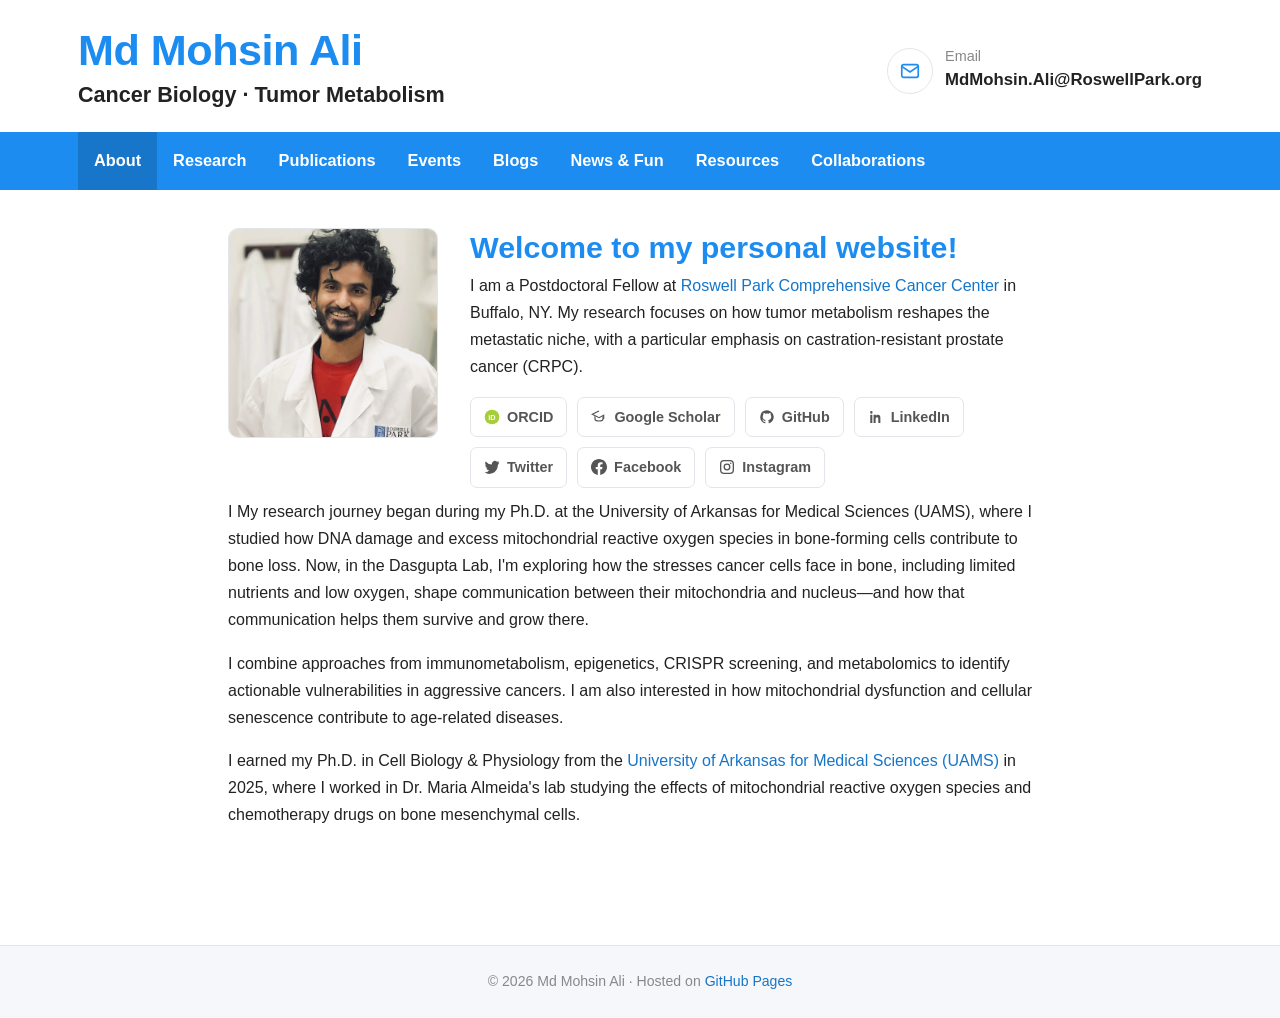
==== index.html @ 756e5d66 "Update index.html" ====
<!DOCTYPE html>
<html lang="en">
<head>
<meta charset="utf-8" />
<meta name="viewport" content="width=device-width, initial-scale=1" />
<title>Md Mohsin Ali — Postdoctoral Researcher</title>
<meta name="description" content="Md Mohsin Ali — Postdoctoral Fellow at Roswell Park Comprehensive Cancer Center. Tumor metabolism, immunometabolism, CRPC, epigenetics, CRISPR screening, aging." />
<link rel="stylesheet" href="style.css" />
<link rel="icon" href="data:image/svg+xml,%3Csvg xmlns='http://www.w3.org/2000/svg' viewBox='0 0 64 64'%3E%3Crect width='64' height='64' rx='14' fill='%231c8cf0'/%3E%3Ctext x='50%25' y='54%25' font-family='system-ui,sans-serif' font-size='32' font-weight='700' fill='%23fff' text-anchor='middle' dominant-baseline='middle'%3EMA%3C/text%3E%3C/svg%3E" />
</head>
<body>
<header class="site-header">
  <div class="site-title">
    <h1>Md Mohsin Ali</h1>
    <p class="subtitle">Cancer Biology &middot; Tumor Metabolism</p>
  </div>
  <div class="header-contact">
    <span class="icon">
      <svg viewBox="0 0 24 24" fill="none" stroke="currentColor" stroke-width="1.8"><rect x="3" y="5" width="18" height="14" rx="2"/><path d="m3 7 9 6 9-6"/></svg>
    </span>
    <span>
      <div class="label">Email</div>
      <div class="value"><a href="mailto:MdMohsin.Ali@RoswellPark.org">MdMohsin.Ali@RoswellPark.org</a></div>
    </span>
  </div>
</header>

<nav class="navbar">
  <div class="navbar-inner">
    <div class="nav-links">
      <a href="index.html" class="active">About</a>
      <a href="research.html">Research</a>
      <a href="Publications.html">Publications</a>
      <a href="Events.html">Events</a>
      <a href="Blog.html">Blogs</a>
      <a href="News & Fun.html">News & Fun</a>
      <a href="Resources.html">Resources</a>
      <a href="Collaborations.html">Collaborations</a>
    </div>
    <button class="burger" aria-label="Menu" onclick="this.parentElement.querySelector('.nav-links').classList.toggle('open')">
      <svg width="24" height="24" viewBox="0 0 24 24" fill="none" stroke="currentColor" stroke-width="2"><path d="M4 6h16M4 12h16M4 18h16"/></svg>
    </button>
  </div>
</nav>
<div class="container">

  <div class="intro">
    <img class="photo" src="photo.jpg" alt="Md Mohsin Ali" />
    <div class="intro-text">
      <h1 style="color:#1c8cf0">Welcome to my personal website!</h1>
      <p>I am a Postdoctoral Fellow at <a href="https://www.roswellpark.org/" target="_blank">Roswell Park Comprehensive Cancer Center</a> in Buffalo, NY. My research focuses on how tumor metabolism reshapes the metastatic niche, with a particular emphasis on castration-resistant prostate cancer (CRPC).</p>
      <div class="social-row">
        <!-- EDIT: add your ORCID URL -->
        <a href="#" target="_blank" title="ORCID"><svg viewBox="0 0 24 24"><circle cx="12" cy="12" r="11" fill="#A6CE39"/><text x="12" y="16.5" font-family="Arial,Helvetica,sans-serif" font-size="11" font-weight="700" fill="#fff" text-anchor="middle">iD</text></svg> ORCID</a>
        <a href="https://scholar.google.com/citations?user=0NQRb50AAAAJ&hl=en" target="_blank" title="Google Scholar"><svg viewBox="0 0 24 24" fill="none" stroke="currentColor" stroke-width="1.8"><path d="M12 3 2 8l10 5 7-3.5V15"/><path d="M6 11v4c0 1.5 2.7 3 6 3s6-1.5 6-3v-4"/></svg> Google Scholar</a>
        <a href="https://github.com/mma12027" target="_blank" title="GitHub"><svg viewBox="0 0 24 24" fill="currentColor"><path d="M12 2a10 10 0 0 0-3.16 19.49c.5.09.68-.22.68-.48v-1.7c-2.78.6-3.37-1.34-3.37-1.34-.45-1.16-1.11-1.47-1.11-1.47-.91-.62.07-.6.07-.6 1 .07 1.53 1.03 1.53 1.03.89 1.52 2.34 1.08 2.91.83.09-.65.35-1.08.63-1.33-2.22-.25-4.55-1.11-4.55-4.94 0-1.09.39-1.98 1.03-2.68-.1-.25-.45-1.27.1-2.64 0 0 .84-.27 2.75 1.02a9.6 9.6 0 0 1 5 0c1.91-1.29 2.75-1.02 2.75-1.02.55 1.37.2 2.39.1 2.64.64.7 1.03 1.59 1.03 2.68 0 3.84-2.34 4.69-4.57 4.94.36.31.68.92.68 1.85v2.74c0 .27.18.58.69.48A10 10 0 0 0 12 2Z"/></svg> GitHub</a>
        <a href="https://www.linkedin.com/in/mohsin12027/" target="_blank" title="LinkedIn"><svg viewBox="0 0 24 24" fill="currentColor"><path d="M6.94 5a1.94 1.94 0 1 1-3.88 0 1.94 1.94 0 0 1 3.88 0ZM3.4 8.5h3.1V21H3.4V8.5Zm5.5 0h2.97v1.7h.04c.41-.78 1.42-1.6 2.93-1.6 3.13 0 3.71 2.06 3.71 4.74V21h-3.1v-5.6c0-1.33-.02-3.05-1.86-3.05-1.86 0-2.14 1.45-2.14 2.95V21h-3.1V8.5Z"/></svg> LinkedIn</a>
        <!-- EDIT: add your Twitter/X URL -->
        <a href="#" target="_blank" title="Twitter"><svg viewBox="0 0 24 24" fill="currentColor"><path d="M23 4.94c-.81.36-1.68.6-2.6.71a4.53 4.53 0 0 0 1.99-2.5 9.06 9.06 0 0 1-2.87 1.1 4.52 4.52 0 0 0-7.7 4.12A12.82 12.82 0 0 1 2.5 3.7a4.52 4.52 0 0 0 1.4 6.03c-.73-.02-1.42-.22-2.02-.56v.06a4.52 4.52 0 0 0 3.63 4.43c-.67.18-1.37.21-2.04.08a4.52 4.52 0 0 0 4.22 3.14A9.07 9.07 0 0 1 1 20.29a12.79 12.79 0 0 0 6.92 2.03c8.3 0 12.84-6.88 12.84-12.84 0-.2 0-.39-.01-.58A9.18 9.18 0 0 0 23 4.94Z"/></svg> Twitter</a>
        <a href="https://www.facebook.com/mohsin.ali.568853/" target="_blank" title="Facebook"><svg viewBox="0 0 24 24" fill="currentColor"><path d="M24 12.07C24 5.4 18.63 0 12 0S0 5.4 0 12.07c0 6.02 4.39 11.01 10.13 11.93v-8.44H7.08v-3.49h3.05V9.41c0-3.02 1.79-4.69 4.53-4.69 1.31 0 2.68.24 2.68.24v2.97h-1.51c-1.49 0-1.96.93-1.96 1.89v2.25h3.33l-.53 3.49h-2.8v8.44C19.61 23.08 24 18.09 24 12.07Z"/></svg> Facebook</a>
        <a href="https://www.instagram.com/mohsin_61865/" target="_blank" title="Instagram"><svg viewBox="0 0 24 24" fill="none" stroke="currentColor" stroke-width="2"><rect x="2.5" y="2.5" width="19" height="19" rx="5"/><circle cx="12" cy="12" r="4.2"/><circle cx="17.6" cy="6.4" r="1.1" fill="currentColor" stroke="none"/></svg> Instagram</a>
      </div>
    </div>
  </div>

 <p>I My research journey began during my Ph.D. at the University of Arkansas for Medical Sciences (UAMS), where I studied how DNA damage and excess mitochondrial reactive oxygen species in bone-forming cells contribute to bone loss. Now, in the Dasgupta Lab, I'm exploring how the stresses cancer cells face in bone, including limited nutrients and low oxygen, shape communication between their mitochondria and nucleus—and how that communication helps them survive and grow there.</p>
  
  <p>I combine approaches from immunometabolism, epigenetics, CRISPR screening, and metabolomics to identify actionable vulnerabilities in aggressive cancers. I am also interested in how mitochondrial dysfunction and cellular senescence contribute to age-related diseases.</p>

  <p>I earned my Ph.D. in Cell Biology &amp; Physiology from the <a href="https://gradschool.uams.edu/" target="_blank">University of Arkansas for Medical Sciences (UAMS)</a> in 2025, where I worked in Dr. Maria Almeida's lab studying the effects of mitochondrial reactive oxygen species and chemotherapy drugs on bone mesenchymal cells.</p>

</div>
<footer class="site-footer">&copy; <script>document.write(new Date().getFullYear())</script> Md Mohsin Ali &middot; Hosted on <a href="https://pages.github.com/" target="_blank">GitHub Pages</a></footer>
</body>
</html>
---- style.css ----
/* ==========================================================
   Md Mohsin Ali — Academic Portfolio
   Header style inspired by lab-website layout:
   big title + subtitle, email block, solid blue nav bar
   ========================================================== */

:root {
  --blue:      #1c8cf0;
  --blue-dark: #1675c9;
  --blue-deep: #0d5ca8;
  --text:      #222;
  --text-2:    #555;
  --text-3:    #888;
  --bg:        #fff;
  --bg-alt:    #f5f7fa;
  --border:    #e2e6ea;
  --border-2:  #eef1f4;
  --nav-bg:    #1c8cf0;
  --nav-link:  #ffffff;
  --sans:  -apple-system, BlinkMacSystemFont, "Segoe UI", Helvetica, Arial, sans-serif;
  --serif: Georgia, "Times New Roman", serif;
  --maxw:  1180px;
  --content-maxw: 880px;
}

*, *::before, *::after { box-sizing: border-box; }
html { scroll-behavior: smooth; }
body {
  margin: 0;
  font-family: var(--sans);
  font-size: 16px;
  line-height: 1.7;
  color: var(--text);
  background: var(--bg);
  -webkit-font-smoothing: antialiased;
}
a { color: var(--blue-dark); text-decoration: none; }
a:hover { text-decoration: underline; }
img { max-width: 100%; display: block; }
h1, h2, h3, h4 { line-height: 1.25; }
p { margin: 0 0 1em; }
hr { border: none; border-top: 1px solid var(--border-2); margin: 2em 0; }
::selection { background: rgba(28,140,240,.18); }
:focus-visible { outline: 2px solid var(--blue); outline-offset: 2px; }

/* ========== HEADER ========== */
.site-header {
  max-width: var(--maxw);
  margin: 0 auto;
  padding: 28px 28px 18px;
  display: flex;
  align-items: center;
  justify-content: space-between;
  gap: 24px;
  flex-wrap: wrap;
}
.site-title h1 {
  margin: 0;
  font-size: 2.7rem;
  font-weight: 800;
  color: var(--blue);
  letter-spacing: -.5px;
  line-height: 1.05;
}
.site-title .subtitle {
  margin: 4px 0 0;
  font-size: 1.35rem;
  font-weight: 700;
  color: var(--text);
}
.header-contact { display: flex; align-items: center; gap: 12px; }
.header-contact .icon {
  width: 46px; height: 46px;
  border: 1.5px solid var(--border);
  border-radius: 50%;
  display: grid; place-items: center;
  color: var(--blue); flex-shrink: 0;
}
.header-contact .icon svg { width: 22px; height: 22px; }
.header-contact .label { font-size: .9rem; color: var(--text-3); line-height: 1.3; }
.header-contact .value { font-size: 1.05rem; font-weight: 600; color: var(--text); }
.header-contact .value a { color: var(--text); }
.header-contact .value a:hover { color: var(--blue); text-decoration: none; }

/* ========== BLUE NAV BAR ========== */
.navbar { background: var(--nav-bg); position: sticky; top: 0; z-index: 100; }
.navbar-inner {
  max-width: var(--maxw);
  margin: 0 auto;
  padding: 0 28px;
  display: flex;
  align-items: center;
}
.navbar .nav-links { display: flex; align-items: center; flex-wrap: wrap; }
.navbar a {
  color: var(--nav-link);
  font-size: 1.02rem;
  font-weight: 600;
  padding: 15px 16px;
  display: inline-block;
  transition: background .15s;
  white-space: nowrap;
}
.navbar a:hover { background: rgba(255,255,255,.18); text-decoration: none; }
.navbar a.active { background: rgba(0,0,0,.16); }
.burger {
  display: none;
  background: none; border: none; cursor: pointer;
  color: #fff; padding: 14px 16px; margin-left: auto;
}
.burger svg { display: block; }

/* ========== CONTENT ========== */
.container { max-width: var(--content-maxw); margin: 0 auto; padding: 38px 28px 60px; }
.container.wide { max-width: var(--maxw); }
.container h1:first-child, .container h2:first-child { margin-top: 0; }

h2.section-title {
  font-size: 1.55rem;
  color: var(--blue-deep);
  border-bottom: 2px solid var(--border);
  padding-bottom: .3em;
  margin: 1.6em 0 .9em;
}
h2.section-title:first-child { margin-top: 0; }
h3 { font-size: 1.15rem; margin: 0 0 .4em; }

/* intro: photo + text */
.intro { display: flex; gap: 32px; align-items: flex-start; margin-bottom: 10px; }
.intro .photo { width: 210px; flex-shrink: 0; border-radius: 10px; border: 1px solid var(--border); }
.intro .intro-text { flex: 1; min-width: 0; }
.intro .intro-text h1 { margin: 0 0 .2em; font-size: 1.9rem; }
.intro .role { color: var(--text-2); font-size: 1.05rem; margin-bottom: .8em; }

/* social row */
.social-row { display: flex; flex-wrap: wrap; gap: 10px; margin: 16px 0 0; }
.social-row a {
  display: inline-flex; align-items: center; gap: 7px;
  font-size: .9rem; font-weight: 600; color: var(--text-2);
  border: 1px solid var(--border); padding: 7px 13px; border-radius: 7px;
  transition: all .15s;
}
.social-row a:hover { border-color: var(--blue); color: var(--blue); text-decoration: none; }
.social-row a svg { width: 16px; height: 16px; }

/* tags */
.tag-list { display: flex; flex-wrap: wrap; gap: 7px; margin: 12px 0; }
.tag {
  font-size: .82rem; font-weight: 500; background: var(--bg-alt);
  color: var(--text-2); padding: 4px 12px; border-radius: 999px; border: 1px solid var(--border-2);
}

/* publications */
.pub-year { font-size: 1.25rem; font-weight: 700; color: var(--blue); margin: 26px 0 6px; }
.pub-year:first-of-type { margin-top: 0; }
.pub-entry { padding: 16px 0; border-bottom: 1px solid var(--border-2); }
.pub-entry:last-child { border-bottom: none; }
.pub-entry h3 { font-size: 1.05rem; margin-bottom: 4px; line-height: 1.4; }
.pub-entry .authors { font-size: .93rem; color: var(--text-2); margin-bottom: 2px; }
.pub-entry .authors strong { color: var(--text); }
.pub-entry .venue { font-style: italic; font-size: .93rem; margin-bottom: 8px; }
.pub-links { display: flex; gap: 8px; flex-wrap: wrap; }
.pub-links a {
  font-size: .78rem; font-weight: 700; text-transform: uppercase; letter-spacing: .03em;
  padding: 3px 11px; border: 1px solid var(--border); border-radius: 4px; color: var(--text-2);
  transition: all .15s;
}
.pub-links a:hover { border-color: var(--blue); color: var(--blue); text-decoration: none; }

/* research cards */
.research-card {
  padding: 22px; border: 1px solid var(--border-2); border-left: 4px solid var(--blue);
  border-radius: 8px; margin-bottom: 18px; background: var(--bg); transition: box-shadow .2s;
}
.research-card:hover { box-shadow: 0 4px 16px rgba(28,140,240,.1); }
.research-card h3 { color: var(--blue-deep); }
.research-card p { margin: 0; color: var(--text-2); }

/* event rows */
.event-row { display: grid; grid-template-columns: 110px 1fr; gap: 18px; padding: 15px 0; border-bottom: 1px solid var(--border-2); }
.event-row:last-child { border-bottom: none; }
.event-row .when { font-size: .92rem; font-weight: 700; color: var(--blue); padding-top: 2px; }
.event-row .what strong { font-weight: 700; }
.event-row .what .sub { color: var(--text-2); font-size: .92rem; }

/* blog */
.blog-card { padding: 18px 0; border-bottom: 1px solid var(--border-2); }
.blog-card:last-child { border-bottom: none; }
.blog-card .date { font-size: .82rem; color: var(--text-3); margin-bottom: 4px; }
.blog-card h3 a { color: var(--text); }
.blog-card h3 a:hover { color: var(--blue); }
.blog-card p { margin: 0; color: var(--text-2); }

/* hobby grid */
.hobby-grid { display: grid; grid-template-columns: repeat(auto-fill, minmax(250px, 1fr)); gap: 18px; }
.hobby-card { border: 1px solid var(--border-2); border-radius: 10px; padding: 22px; }
.hobby-card h3 { margin-bottom: 6px; }
.hobby-card p { margin: 0; color: var(--text-2); font-size: .95rem; }

/* footer */
.site-footer {
  background: var(--bg-alt); border-top: 1px solid var(--border); padding: 24px 28px;
  text-align: center; font-size: .88rem; color: var(--text-3); margin-top: 40px;
}

/* ========== RESPONSIVE ========== */
@media (max-width: 760px) {
  .site-header { padding: 20px; flex-direction: column; align-items: flex-start; gap: 14px; }
  .site-title h1 { font-size: 2rem; }
  .site-title .subtitle { font-size: 1.1rem; }
  .navbar .nav-links { display: none; width: 100%; flex-direction: column; }
  .navbar .nav-links.open { display: flex; }
  .navbar .nav-links a { width: 100%; padding: 13px 20px; border-top: 1px solid rgba(255,255,255,.15); }
  .burger { display: block; }
  .intro { flex-direction: column; align-items: center; text-align: center; }
  .intro .photo { width: 170px; }
  .social-row { justify-content: center; }
  .event-row { grid-template-columns: 1fr; gap: 2px; }
}

@media (prefers-reduced-motion: reduce) {
  html { scroll-behavior: auto; }
  *, *::before, *::after { transition: none !important; }
}
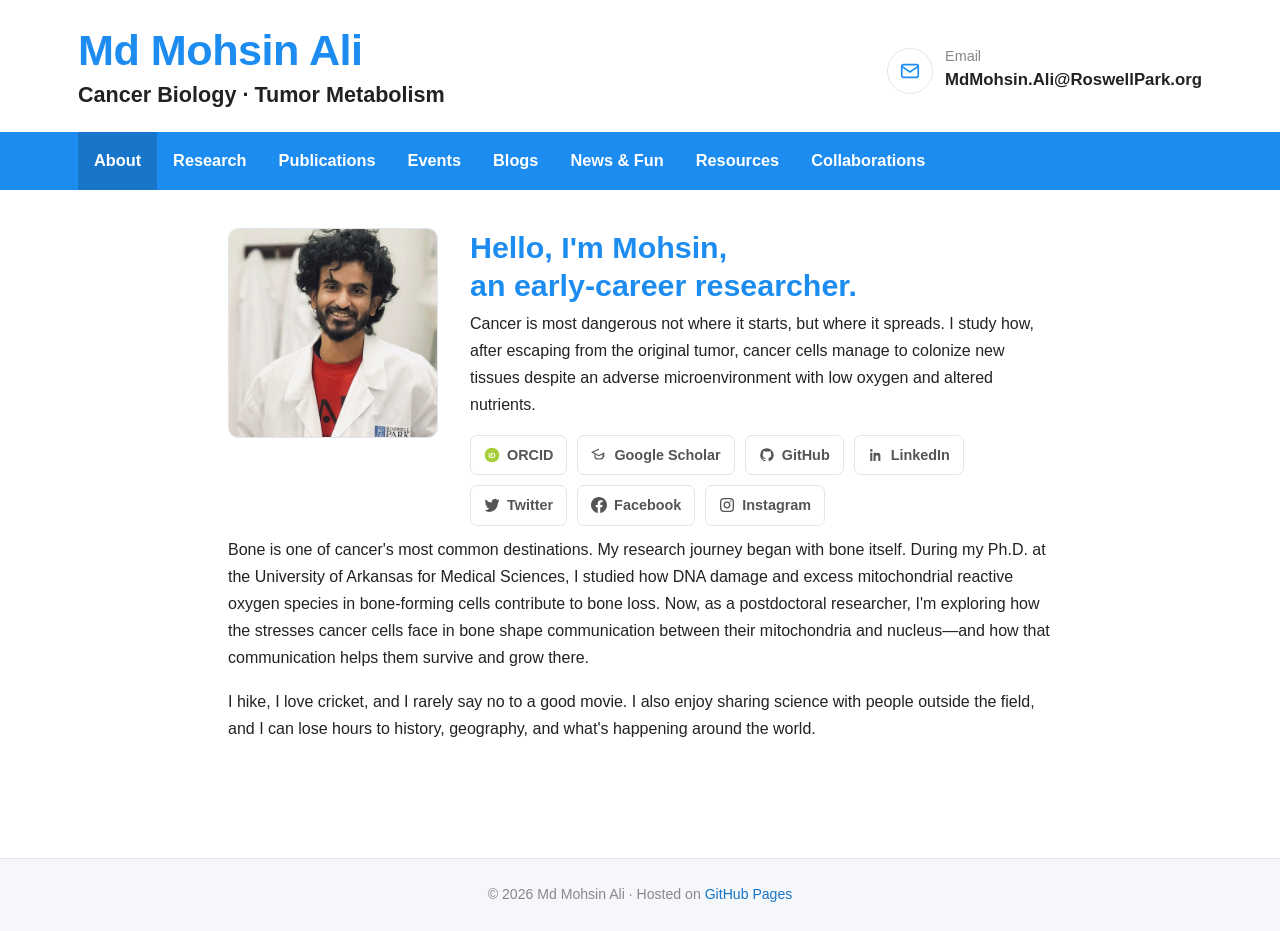
==== commit bfa83b93: "Add files via upload" ====
--- a/index.html
+++ b/index.html
@@ -4,7 +4,7 @@
 <meta charset="utf-8" />
 <meta name="viewport" content="width=device-width, initial-scale=1" />
 <title>Md Mohsin Ali — Postdoctoral Researcher</title>
-<meta name="description" content="Md Mohsin Ali — Postdoctoral Fellow at Roswell Park Comprehensive Cancer Center. Tumor metabolism, immunometabolism, CRPC, epigenetics, CRISPR screening, aging." />
+<meta name="description" content="Md Mohsin Ali is an early-career researcher studying how cancer cells that escape the original tumor colonize new tissues despite low oxygen and altered nutrients." />
 <link rel="stylesheet" href="style.css" />
 <link rel="icon" href="data:image/svg+xml,%3Csvg xmlns='http://www.w3.org/2000/svg' viewBox='0 0 64 64'%3E%3Crect width='64' height='64' rx='14' fill='%231c8cf0'/%3E%3Ctext x='50%25' y='54%25' font-family='system-ui,sans-serif' font-size='32' font-weight='700' fill='%23fff' text-anchor='middle' dominant-baseline='middle'%3EMA%3C/text%3E%3C/svg%3E" />
 </head>
@@ -47,8 +47,8 @@
   <div class="intro">
     <img class="photo" src="photo.jpg" alt="Md Mohsin Ali" />
     <div class="intro-text">
-      <h1 style="color:#1c8cf0">Welcome to my personal website!</h1>
-      <p>I am a Postdoctoral Fellow at <a href="https://www.roswellpark.org/" target="_blank">Roswell Park Comprehensive Cancer Center</a> in Buffalo, NY. My research focuses on how tumor metabolism reshapes the metastatic niche, with a particular emphasis on castration-resistant prostate cancer (CRPC).</p>
+      <h1 style="color:#1c8cf0">Hello, I'm Mohsin,<br />an early-career researcher.</h1>
+      <p>Cancer is most dangerous not where it starts, but where it spreads. I study how, after escaping from the original tumor, cancer cells manage to colonize new tissues despite an adverse microenvironment with low oxygen and altered nutrients.</p>
       <div class="social-row">
         <!-- EDIT: add your ORCID URL -->
         <a href="#" target="_blank" title="ORCID"><svg viewBox="0 0 24 24"><circle cx="12" cy="12" r="11" fill="#A6CE39"/><text x="12" y="16.5" font-family="Arial,Helvetica,sans-serif" font-size="11" font-weight="700" fill="#fff" text-anchor="middle">iD</text></svg> ORCID</a>
@@ -63,11 +63,9 @@
     </div>
   </div>
 
- <p>I My research journey began during my Ph.D. at the University of Arkansas for Medical Sciences (UAMS), where I studied how DNA damage and excess mitochondrial reactive oxygen species in bone-forming cells contribute to bone loss. Now, in the Dasgupta Lab, I'm exploring how the stresses cancer cells face in bone, including limited nutrients and low oxygen, shape communication between their mitochondria and nucleus—and how that communication helps them survive and grow there.</p>
-  
-  <p>I combine approaches from immunometabolism, epigenetics, CRISPR screening, and metabolomics to identify actionable vulnerabilities in aggressive cancers. I am also interested in how mitochondrial dysfunction and cellular senescence contribute to age-related diseases.</p>
+  <p>Bone is one of cancer's most common destinations. My research journey began with bone itself. During my Ph.D. at the University of Arkansas for Medical Sciences, I studied how DNA damage and excess mitochondrial reactive oxygen species in bone-forming cells contribute to bone loss. Now, as a postdoctoral researcher, I'm exploring how the stresses cancer cells face in bone shape communication between their mitochondria and nucleus—and how that communication helps them survive and grow there.</p>
 
-  <p>I earned my Ph.D. in Cell Biology &amp; Physiology from the <a href="https://gradschool.uams.edu/" target="_blank">University of Arkansas for Medical Sciences (UAMS)</a> in 2025, where I worked in Dr. Maria Almeida's lab studying the effects of mitochondrial reactive oxygen species and chemotherapy drugs on bone mesenchymal cells.</p>
+  <p>I hike, I love cricket, and I rarely say no to a good movie. I also enjoy sharing science with people outside the field, and I can lose hours to history, geography, and what's happening around the world.</p>
 
 </div>
 <footer class="site-footer">&copy; <script>document.write(new Date().getFullYear())</script> Md Mohsin Ali &middot; Hosted on <a href="https://pages.github.com/" target="_blank">GitHub Pages</a></footer>
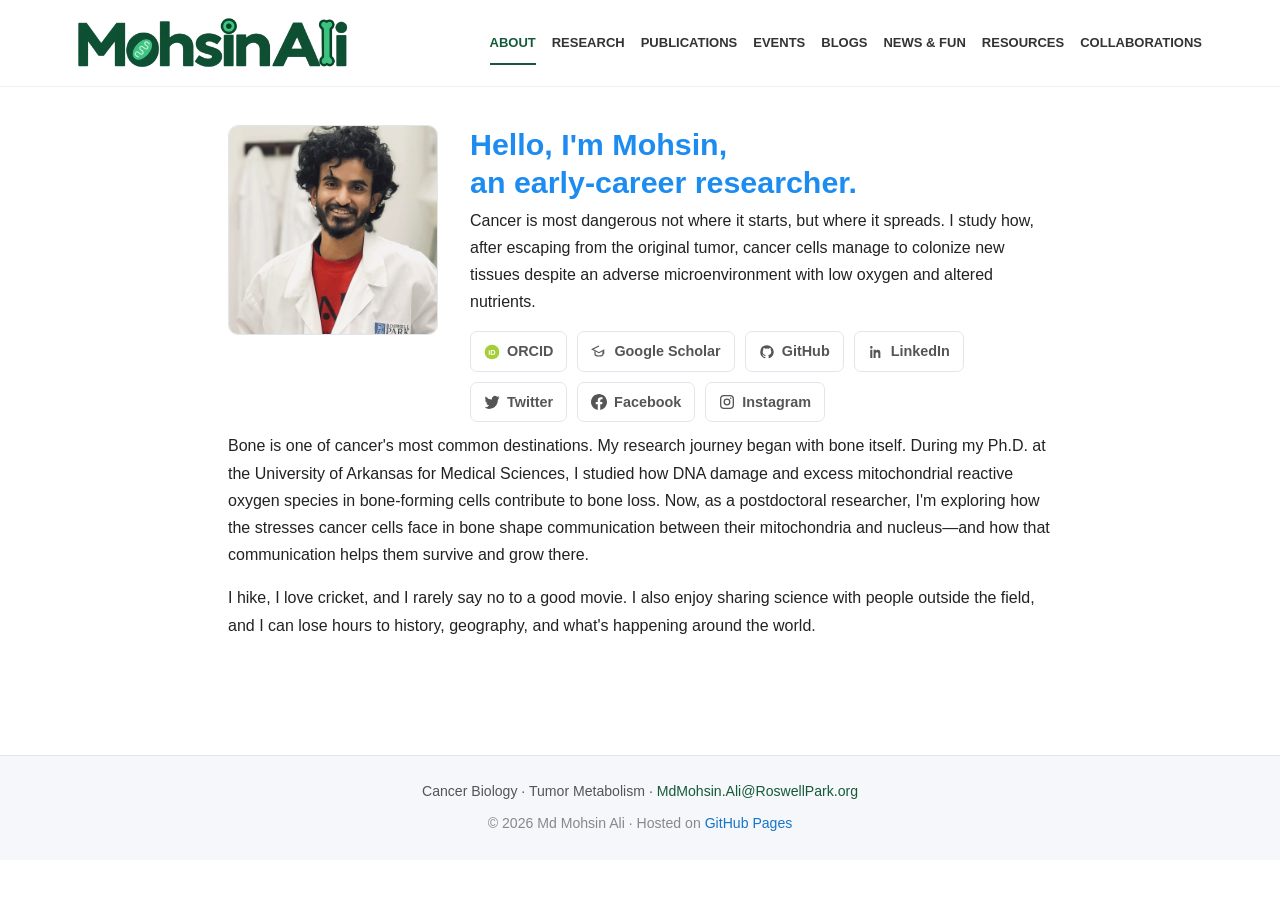
==== commit a12c93a7: "Add files via upload" ====
--- a/index.html
+++ b/index.html
@@ -5,47 +5,319 @@
 <meta name="viewport" content="width=device-width, initial-scale=1" />
 <title>Md Mohsin Ali — Postdoctoral Researcher</title>
 <meta name="description" content="Md Mohsin Ali is an early-career researcher studying how cancer cells that escape the original tumor colonize new tissues despite low oxygen and altered nutrients." />
-<link rel="stylesheet" href="style.css" />
-<link rel="icon" href="data:image/svg+xml,%3Csvg xmlns='http://www.w3.org/2000/svg' viewBox='0 0 64 64'%3E%3Crect width='64' height='64' rx='14' fill='%231c8cf0'/%3E%3Ctext x='50%25' y='54%25' font-family='system-ui,sans-serif' font-size='32' font-weight='700' fill='%23fff' text-anchor='middle' dominant-baseline='middle'%3EMA%3C/text%3E%3C/svg%3E" />
+<style>
+/* ==========================================================
+   Md Mohsin Ali — Academic Portfolio
+   Header style inspired by lab-website layout:
+   scientific wordmark, white navigation, green active underline
+   ========================================================== */
+
+:root {
+  --blue:      #1c8cf0;
+  --blue-dark: #1675c9;
+  --blue-deep: #0d5ca8;
+  --text:      #222;
+  --text-2:    #555;
+  --text-3:    #888;
+  --bg:        #fff;
+  --bg-alt:    #f5f7fa;
+  --border:    #e2e6ea;
+  --border-2:  #eef1f4;
+  --nav-bg:    #ffffff;
+  --nav-link:  #333333;
+  --brand-green: #145a3a;
+  --sans:  -apple-system, BlinkMacSystemFont, "Segoe UI", Helvetica, Arial, sans-serif;
+  --serif: Georgia, "Times New Roman", serif;
+  --maxw:  1180px;
+  --content-maxw: 880px;
+}
+
+*, *::before, *::after { box-sizing: border-box; }
+html { scroll-behavior: smooth; }
+body {
+  margin: 0;
+  font-family: var(--sans);
+  font-size: 16px;
+  line-height: 1.7;
+  color: var(--text);
+  background: var(--bg);
+  -webkit-font-smoothing: antialiased;
+}
+a { color: var(--blue-dark); text-decoration: none; }
+a:hover { text-decoration: underline; }
+img { max-width: 100%; display: block; }
+h1, h2, h3, h4 { line-height: 1.25; }
+p { margin: 0 0 1em; }
+hr { border: none; border-top: 1px solid var(--border-2); margin: 2em 0; }
+::selection { background: rgba(28,140,240,.18); }
+:focus-visible { outline: 2px solid var(--blue); outline-offset: 2px; }
+
+
+/* ========== WHITE HEADER AND WORDMARK ========== */
+.site-header {
+  position: sticky;
+  top: 0;
+  z-index: 100;
+  max-width: none;
+  margin: 0;
+  padding: 0;
+  display: block;
+  background: #fff;
+  border-bottom: 1px solid var(--border-2);
+}
+.site-header-inner {
+  max-width: var(--maxw);
+  min-height: 84px;
+  margin: 0 auto;
+  padding: 18px 28px;
+  display: flex;
+  align-items: center;
+  justify-content: space-between;
+  flex-wrap: wrap;
+  gap: 16px 24px;
+}
+.site-brand-title { margin: 0; flex-shrink: 0; line-height: 1; }
+.site-brand {
+  display: block;
+  width: clamp(190px, 23vw, 270px);
+  color: var(--brand-green);
+  text-decoration: none;
+}
+.site-brand:hover { text-decoration: none; }
+.brand-logo {
+  position: relative;
+  display: block;
+  overflow: hidden;
+  aspect-ratio: 1843 / 339;
+}
+.brand-logo img {
+  position: absolute;
+  left: -8.084645%;
+  top: -53.982301%;
+  width: 117.851329%;
+  height: auto;
+  max-width: none;
+}
+.site-header :focus-visible {
+  outline: 2px solid var(--brand-green);
+  outline-offset: 4px;
+}
+.navbar {
+  position: static;
+  background: transparent;
+  margin-left: auto;
+}
+.navbar .nav-links {
+  display: flex;
+  align-items: center;
+  justify-content: flex-end;
+  gap: 16px;
+}
+.navbar a {
+  display: inline-flex;
+  align-items: center;
+  min-height: 44px;
+  padding: 9px 0 7px;
+  border-bottom: 2px solid transparent;
+  color: #333;
+  font-size: .8125rem;
+  font-weight: 700;
+  line-height: 1.4;
+  text-transform: uppercase;
+  white-space: nowrap;
+  transition: color .15s, border-color .15s;
+}
+.navbar a:hover {
+  color: var(--brand-green);
+  background: transparent;
+  text-decoration: none;
+}
+.navbar a.active {
+  color: var(--brand-green);
+  border-bottom-color: var(--brand-green);
+  background: transparent;
+}
+.burger {
+  display: none;
+  align-items: center;
+  justify-content: center;
+  min-width: 44px;
+  min-height: 44px;
+  margin: 0;
+  padding: 10px;
+  border: 0;
+  background: transparent;
+  color: #333;
+  cursor: pointer;
+}
+.burger svg { display: block; width: 24px; height: 24px; }
+.footer-contact { margin: 0 0 8px; color: var(--text-2); }
+.footer-contact a { color: var(--brand-green); }
+
+@media (max-width: 1140px) {
+  .site-header-inner { min-height: 76px; padding: 16px 20px; gap: 12px 16px; }
+  .navbar { flex: 0 1 100%; margin-left: 0; }
+  .navbar .nav-links { flex-direction: column; align-items: stretch; gap: 0; }
+  .navbar .nav-links a {
+    min-height: 44px;
+    padding: 12px 0;
+    border-bottom-width: 1px;
+  }
+  .navbar.has-menu { flex: 0 0 auto; margin-left: auto; }
+  .navbar.has-menu .burger { display: inline-flex; }
+  .navbar.has-menu .nav-links {
+    display: none;
+    position: absolute;
+    top: 100%;
+    left: 0;
+    right: 0;
+    padding: 6px 20px 16px;
+    background: #fff;
+    border-bottom: 1px solid var(--border);
+  }
+  .navbar.has-menu .nav-links.open { display: flex; }
+  .navbar .nav-links a.active { border-bottom: 2px solid var(--brand-green); }
+}
+
+/* ========== CONTENT ========== */
+.container { max-width: var(--content-maxw); margin: 0 auto; padding: 38px 28px 60px; }
+.container.wide { max-width: var(--maxw); }
+.container h1:first-child, .container h2:first-child { margin-top: 0; }
+
+h2.section-title {
+  font-size: 1.55rem;
+  color: var(--blue-deep);
+  border-bottom: 2px solid var(--border);
+  padding-bottom: .3em;
+  margin: 1.6em 0 .9em;
+}
+h2.section-title:first-child { margin-top: 0; }
+h3 { font-size: 1.15rem; margin: 0 0 .4em; }
+
+/* intro: photo + text */
+.intro { display: flex; gap: 32px; align-items: flex-start; margin-bottom: 10px; }
+.intro .photo { width: 210px; flex-shrink: 0; border-radius: 10px; border: 1px solid var(--border); }
+.intro .intro-text { flex: 1; min-width: 0; }
+.intro .intro-text h1 { margin: 0 0 .2em; font-size: 1.9rem; }
+.intro .role { color: var(--text-2); font-size: 1.05rem; margin-bottom: .8em; }
+
+/* social row */
+.social-row { display: flex; flex-wrap: wrap; gap: 10px; margin: 16px 0 0; }
+.social-row a {
+  display: inline-flex; align-items: center; gap: 7px;
+  font-size: .9rem; font-weight: 600; color: var(--text-2);
+  border: 1px solid var(--border); padding: 7px 13px; border-radius: 7px;
+  transition: all .15s;
+}
+.social-row a:hover { border-color: var(--blue); color: var(--blue); text-decoration: none; }
+.social-row a svg { width: 16px; height: 16px; }
+
+/* tags */
+.tag-list { display: flex; flex-wrap: wrap; gap: 7px; margin: 12px 0; }
+.tag {
+  font-size: .82rem; font-weight: 500; background: var(--bg-alt);
+  color: var(--text-2); padding: 4px 12px; border-radius: 999px; border: 1px solid var(--border-2);
+}
+
+/* publications */
+.pub-year { font-size: 1.25rem; font-weight: 700; color: var(--blue); margin: 26px 0 6px; }
+.pub-year:first-of-type { margin-top: 0; }
+.pub-entry { padding: 16px 0; border-bottom: 1px solid var(--border-2); }
+.pub-entry:last-child { border-bottom: none; }
+.pub-entry h3 { font-size: 1.05rem; margin-bottom: 4px; line-height: 1.4; }
+.pub-entry .authors { font-size: .93rem; color: var(--text-2); margin-bottom: 2px; }
+.pub-entry .authors strong { color: var(--text); }
+.pub-entry .venue { font-style: italic; font-size: .93rem; margin-bottom: 8px; }
+.pub-links { display: flex; gap: 8px; flex-wrap: wrap; }
+.pub-links a {
+  font-size: .78rem; font-weight: 700; text-transform: uppercase; letter-spacing: .03em;
+  padding: 3px 11px; border: 1px solid var(--border); border-radius: 4px; color: var(--text-2);
+  transition: all .15s;
+}
+.pub-links a:hover { border-color: var(--blue); color: var(--blue); text-decoration: none; }
+
+/* research cards */
+.research-card {
+  padding: 22px; border: 1px solid var(--border-2); border-left: 4px solid var(--blue);
+  border-radius: 8px; margin-bottom: 18px; background: var(--bg); transition: box-shadow .2s;
+}
+.research-card:hover { box-shadow: 0 4px 16px rgba(28,140,240,.1); }
+.research-card h3 { color: var(--blue-deep); }
+.research-card p { margin: 0; color: var(--text-2); }
+
+/* event rows */
+.event-row { display: grid; grid-template-columns: 110px 1fr; gap: 18px; padding: 15px 0; border-bottom: 1px solid var(--border-2); }
+.event-row:last-child { border-bottom: none; }
+.event-row .when { font-size: .92rem; font-weight: 700; color: var(--blue); padding-top: 2px; }
+.event-row .what strong { font-weight: 700; }
+.event-row .what .sub { color: var(--text-2); font-size: .92rem; }
+
+/* blog */
+.blog-card { padding: 18px 0; border-bottom: 1px solid var(--border-2); }
+.blog-card:last-child { border-bottom: none; }
+.blog-card .date { font-size: .82rem; color: var(--text-3); margin-bottom: 4px; }
+.blog-card h3 a { color: var(--text); }
+.blog-card h3 a:hover { color: var(--blue); }
+.blog-card p { margin: 0; color: var(--text-2); }
+
+/* hobby grid */
+.hobby-grid { display: grid; grid-template-columns: repeat(auto-fill, minmax(250px, 1fr)); gap: 18px; }
+.hobby-card { border: 1px solid var(--border-2); border-radius: 10px; padding: 22px; }
+.hobby-card h3 { margin-bottom: 6px; }
+.hobby-card p { margin: 0; color: var(--text-2); font-size: .95rem; }
+
+/* footer */
+.site-footer {
+  background: var(--bg-alt); border-top: 1px solid var(--border); padding: 24px 28px;
+  text-align: center; font-size: .88rem; color: var(--text-3); margin-top: 40px;
+}
+
+/* ========== RESPONSIVE ========== */
+@media (max-width: 760px) {
+  .intro { flex-direction: column; align-items: center; text-align: center; }
+  .intro .photo { width: 170px; }
+  .social-row { justify-content: center; }
+  .event-row { grid-template-columns: 1fr; gap: 2px; }
+}
+
+@media (prefers-reduced-motion: reduce) {
+  html { scroll-behavior: auto; }
+  *, *::before, *::after { transition: none !important; }
+}
+
+</style>
+<link rel="icon" href="data:image/svg+xml,%3Csvg xmlns='http://www.w3.org/2000/svg' viewBox='0 0 64 64'%3E%3Crect width='64' height='64' rx='14' fill='%23145a3a'/%3E%3Ctext x='50%25' y='54%25' font-family='system-ui,sans-serif' font-size='32' font-weight='700' fill='%23fff' text-anchor='middle' dominant-baseline='middle'%3EMA%3C/text%3E%3C/svg%3E" />
+
 </head>
 <body>
 <header class="site-header">
-  <div class="site-title">
-    <h1>Md Mohsin Ali</h1>
-    <p class="subtitle">Cancer Biology &middot; Tumor Metabolism</p>
-  </div>
-  <div class="header-contact">
-    <span class="icon">
-      <svg viewBox="0 0 24 24" fill="none" stroke="currentColor" stroke-width="1.8"><rect x="3" y="5" width="18" height="14" rx="2"/><path d="m3 7 9 6 9-6"/></svg>
-    </span>
-    <span>
-      <div class="label">Email</div>
-      <div class="value"><a href="mailto:MdMohsin.Ali@RoswellPark.org">MdMohsin.Ali@RoswellPark.org</a></div>
-    </span>
+  <div class="site-header-inner">
+    <h1 class="site-brand-title">
+      <a class="site-brand" href="https://mma12027.github.io/index.html" target="_blank" rel="noopener" aria-label="Mohsin Ali — Home">
+        <span class="brand-logo"><img src="[data-uri]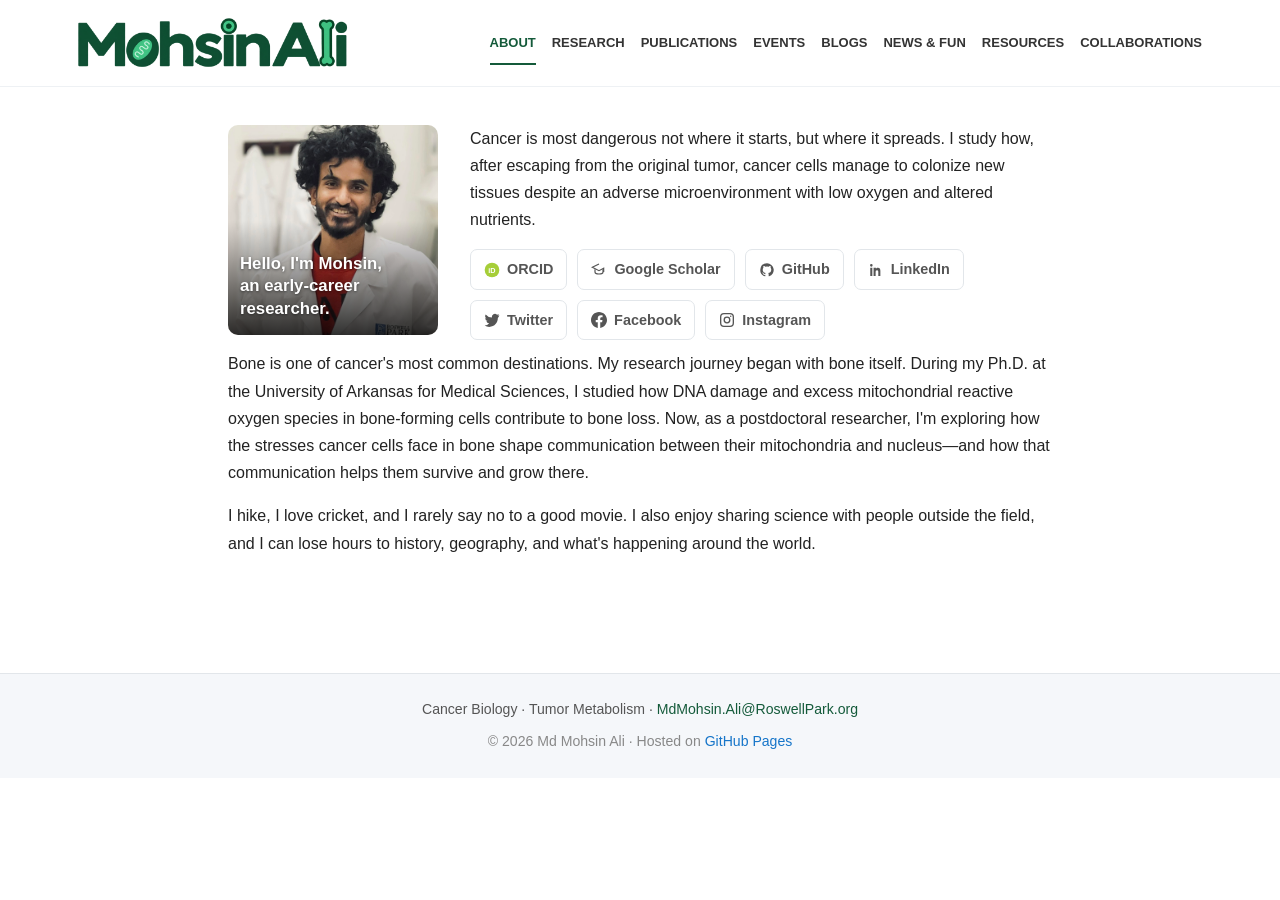
==== commit d1dc584b: "Add files via upload" ====
--- a/index.html
+++ b/index.html
@@ -194,6 +194,10 @@
 h2.section-title:first-child { margin-top: 0; }
 h3 { font-size: 1.15rem; margin: 0 0 .4em; }
 
+.portrait-card { position: relative; width: 210px; flex-shrink: 0; border-radius: 10px; overflow: hidden; }
+.intro .portrait-card .photo { width: 100%; border: 0; border-radius: 0; }
+.portrait-card .welcome-heading { position: absolute; left: 0; right: 0; bottom: 0; z-index: 1; margin: 0; padding: 32px 12px 14px; color: #fff; font-size: 1.05rem; line-height: 1.35; text-align: left; text-shadow: 0 1px 3px rgba(0,0,0,.5); background: linear-gradient(transparent, rgba(0,0,0,.8)); }
+@media (max-width: 760px) { .portrait-card { width: 210px; max-width: 100%; } }
 /* intro: photo + text */
 .intro { display: flex; gap: 32px; align-items: flex-start; margin-bottom: 10px; }
 .intro .photo { width: 210px; flex-shrink: 0; border-radius: 10px; border: 1px solid var(--border); }
@@ -317,9 +321,12 @@
 <div class="container">
 
   <div class="intro">
-    <img class="photo" src="[data-uri]" alt="Md Mohsin Ali" />
+    <div class="portrait-card">
+      <img class="photo" src="[data-uri]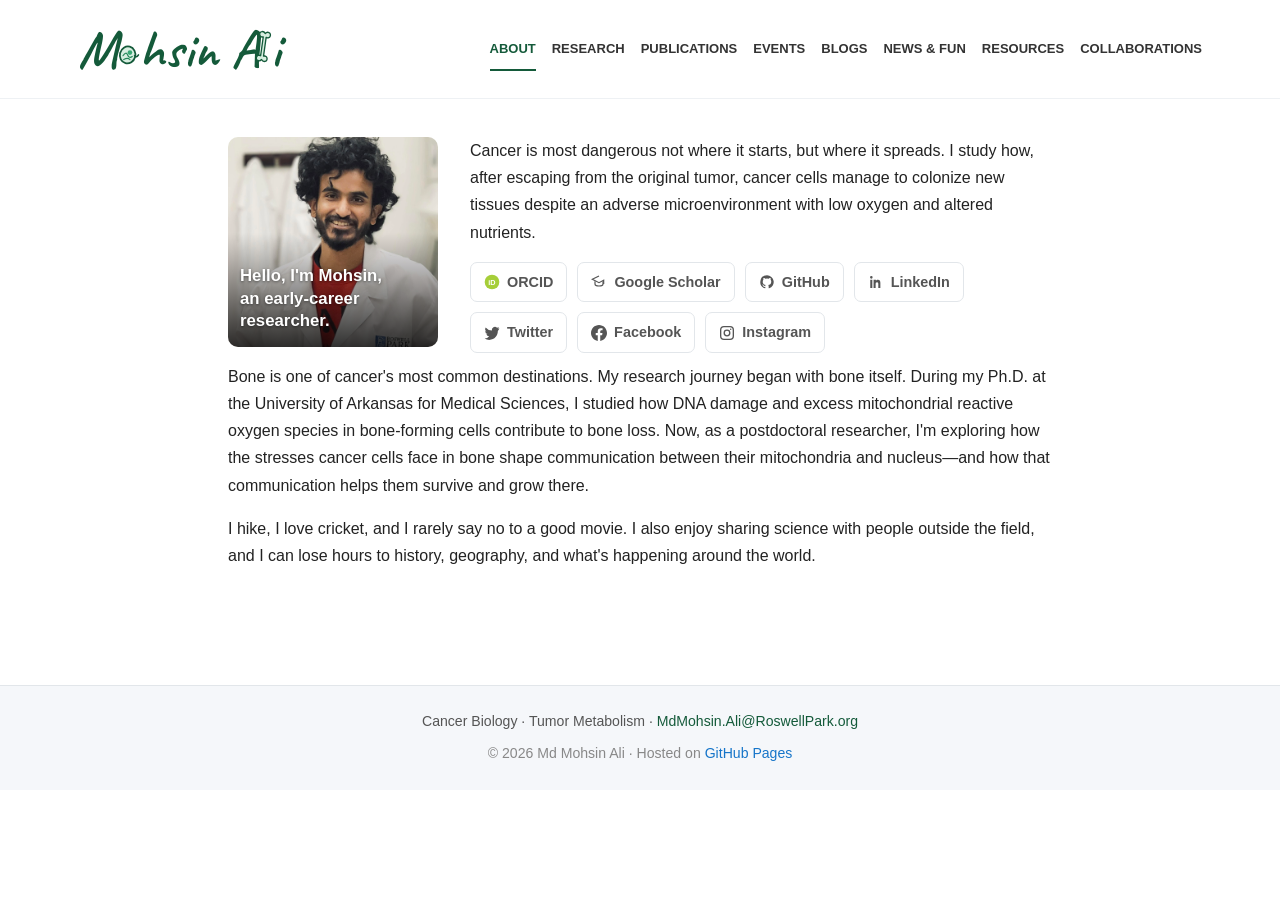
==== commit 9075cb9e: "Add files via upload" ====
--- a/index.html
+++ b/index.html
@@ -197,7 +197,7 @@
 .portrait-card { position: relative; width: 210px; flex-shrink: 0; border-radius: 10px; overflow: hidden; }
 .intro .portrait-card .photo { width: 100%; border: 0; border-radius: 0; }
 .portrait-card .welcome-heading { position: absolute; left: 0; right: 0; bottom: 0; z-index: 1; margin: 0; padding: 32px 12px 14px; color: #fff; font-size: 1.05rem; line-height: 1.35; text-align: left; text-shadow: 0 1px 3px rgba(0,0,0,.5); background: linear-gradient(transparent, rgba(0,0,0,.8)); }
-@media (max-width: 760px) { .portrait-card { width: 210px; max-width: 100%; } }
+@media (max-width: 760px) { .portrait-card { width: 100%; max-width: none; } }
 /* intro: photo + text */
 .intro { display: flex; gap: 32px; align-items: flex-start; margin-bottom: 10px; }
 .intro .photo { width: 210px; flex-shrink: 0; border-radius: 10px; border: 1px solid var(--border); }
@@ -279,7 +279,8 @@
 /* ========== RESPONSIVE ========== */
 @media (max-width: 760px) {
   .intro { flex-direction: column; align-items: center; text-align: center; }
-  .intro .photo { width: 170px; }
+  .intro .photo { width: 100%; height: auto; }
+  .portrait-card .welcome-heading { font-size: clamp(1.15rem, 5vw, 1.6rem); padding: 48px 20px 20px; }
   .social-row { justify-content: center; }
   .event-row { grid-template-columns: 1fr; gap: 2px; }
 }
@@ -288,6 +289,17 @@
   html { scroll-behavior: auto; }
   *, *::before, *::after { transition: none !important; }
 }
+
+
+/* Handwritten green signature with scientific accents. */
+@font-face { font-family: 'Mohsin Handwriting'; font-style: normal; font-weight: 600; font-display: swap; src: url([data-uri]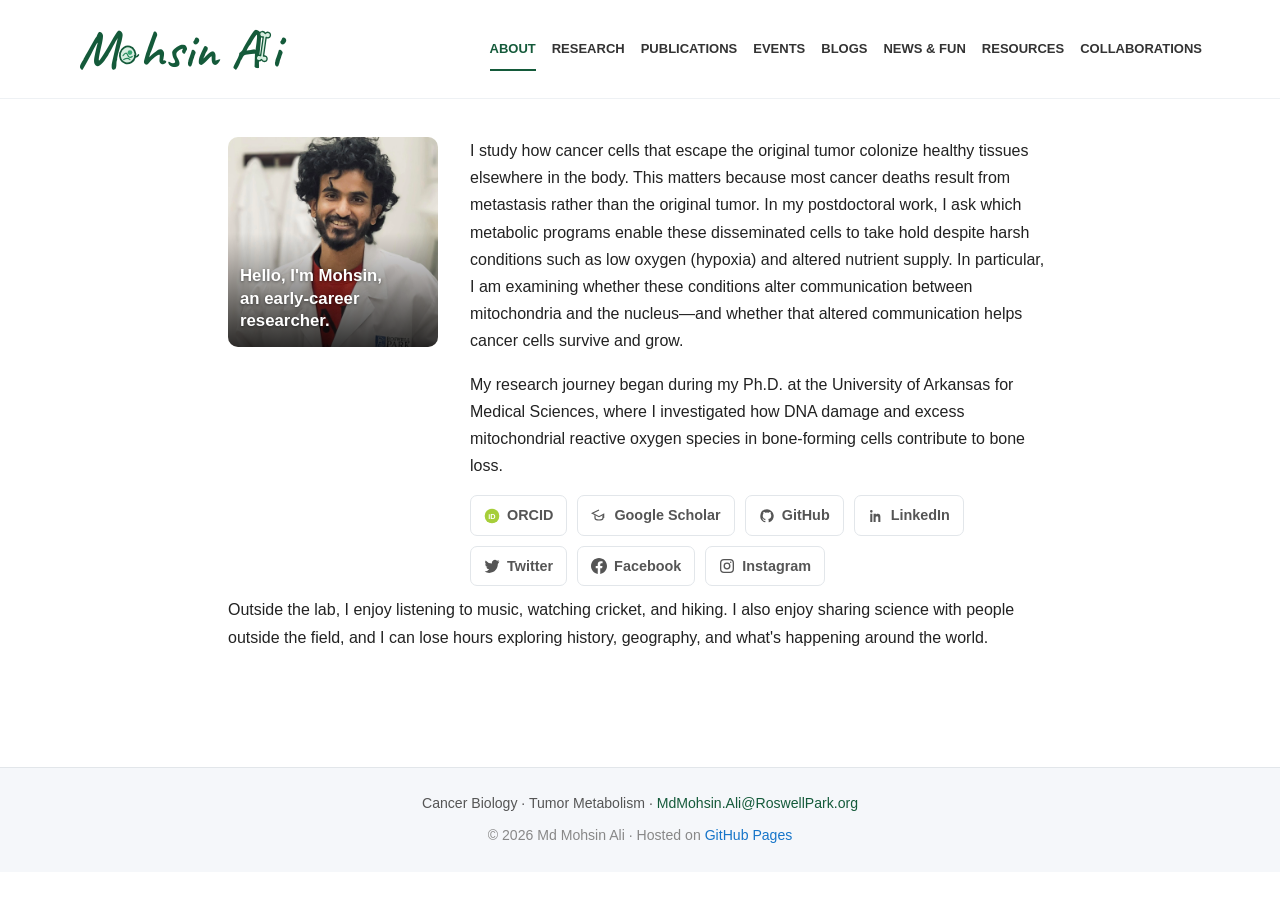
==== commit c11ddfc0: "Add files via upload" ====
--- a/index.html
+++ b/index.html
@@ -339,7 +339,8 @@
     </div>
     <div class="intro-text">
       
-      <p>Cancer is most dangerous not where it starts, but where it spreads. I study how, after escaping from the original tumor, cancer cells manage to colonize new tissues despite an adverse microenvironment with low oxygen and altered nutrients.</p>
+      <p>I study how cancer cells that escape the original tumor colonize healthy tissues elsewhere in the body. This matters because most cancer deaths result from metastasis rather than the original tumor. In my postdoctoral work, I ask which metabolic programs enable these disseminated cells to take hold despite harsh conditions such as low oxygen (hypoxia) and altered nutrient supply. In particular, I am examining whether these conditions alter communication between mitochondria and the nucleus—and whether that altered communication helps cancer cells survive and grow.</p>
+      <p>My research journey began during my Ph.D. at the University of Arkansas for Medical Sciences, where I investigated how DNA damage and excess mitochondrial reactive oxygen species in bone-forming cells contribute to bone loss.</p>
       <div class="social-row">
         <!-- EDIT: add your ORCID URL -->
         <a href="#" target="_blank" title="ORCID"><svg viewBox="0 0 24 24"><circle cx="12" cy="12" r="11" fill="#A6CE39"/><text x="12" y="16.5" font-family="Arial,Helvetica,sans-serif" font-size="11" font-weight="700" fill="#fff" text-anchor="middle">iD</text></svg> ORCID</a>
@@ -354,9 +355,8 @@
     </div>
   </div>
 
-  <p>Bone is one of cancer's most common destinations. My research journey began with bone itself. During my Ph.D. at the University of Arkansas for Medical Sciences, I studied how DNA damage and excess mitochondrial reactive oxygen species in bone-forming cells contribute to bone loss. Now, as a postdoctoral researcher, I'm exploring how the stresses cancer cells face in bone shape communication between their mitochondria and nucleus—and how that communication helps them survive and grow there.</p>
-
-  <p>I hike, I love cricket, and I rarely say no to a good movie. I also enjoy sharing science with people outside the field, and I can lose hours to history, geography, and what's happening around the world.</p>
+
+  <p>Outside the lab, I enjoy listening to music, watching cricket, and hiking. I also enjoy sharing science with people outside the field, and I can lose hours exploring history, geography, and what's happening around the world.</p>
 
 </div>
 <footer class="site-footer">
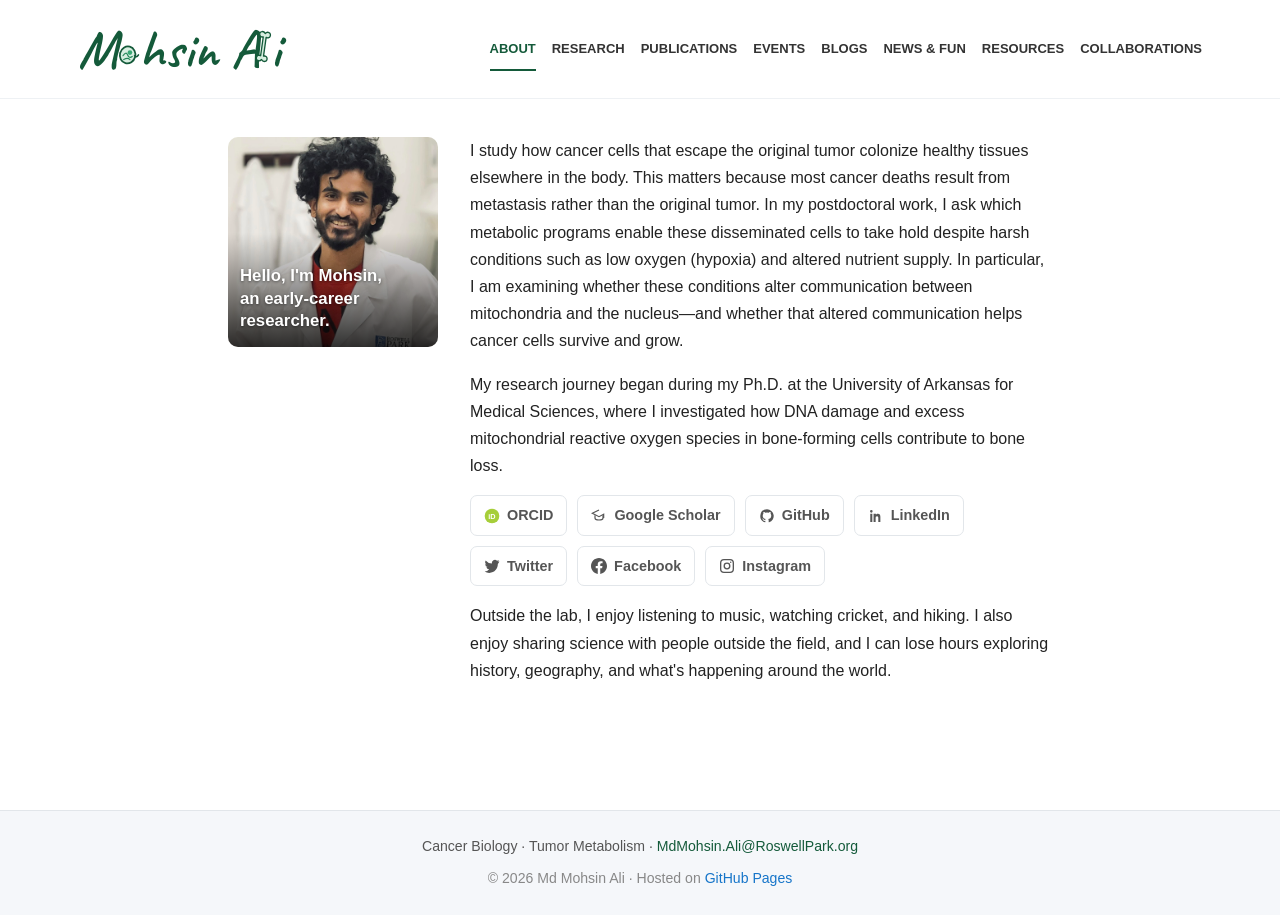
==== commit 44a3fd8a: "Add files via upload" ====
--- a/index.html
+++ b/index.html
@@ -301,6 +301,10 @@
 .brand-bone { width: .27em; height: .75em; margin: 0 -.025em; transform: rotate(8deg); }
 @media (max-width: 380px) { .brand-logo { gap: 5px; } .brand-signature { font-size: 35px; } }
 
+/* Keep biography paragraphs on a shared left edge. */
+.intro .intro-text { text-align: left; }
+.intro .intro-text p { margin: 0 0 1em; }
+.intro .intro-text .social-row { margin: 16px 0; }
 </style>
 <link rel="icon" href="data:image/svg+xml,%3Csvg xmlns='http://www.w3.org/2000/svg' viewBox='0 0 64 64'%3E%3Crect width='64' height='64' rx='14' fill='%23145a3a'/%3E%3Ctext x='50%25' y='54%25' font-family='system-ui,sans-serif' font-size='32' font-weight='700' fill='%23fff' text-anchor='middle' dominant-baseline='middle'%3EMA%3C/text%3E%3C/svg%3E" />
 
@@ -352,11 +356,12 @@
         <a href="https://www.facebook.com/mohsin.ali.568853/" target="_blank" title="Facebook"><svg viewBox="0 0 24 24" fill="currentColor"><path d="M24 12.07C24 5.4 18.63 0 12 0S0 5.4 0 12.07c0 6.02 4.39 11.01 10.13 11.93v-8.44H7.08v-3.49h3.05V9.41c0-3.02 1.79-4.69 4.53-4.69 1.31 0 2.68.24 2.68.24v2.97h-1.51c-1.49 0-1.96.93-1.96 1.89v2.25h3.33l-.53 3.49h-2.8v8.44C19.61 23.08 24 18.09 24 12.07Z"/></svg> Facebook</a>
         <a href="https://www.instagram.com/mohsin_61865/" target="_blank" title="Instagram"><svg viewBox="0 0 24 24" fill="none" stroke="currentColor" stroke-width="2"><rect x="2.5" y="2.5" width="19" height="19" rx="5"/><circle cx="12" cy="12" r="4.2"/><circle cx="17.6" cy="6.4" r="1.1" fill="currentColor" stroke="none"/></svg> Instagram</a>
       </div>
+      <p>Outside the lab, I enjoy listening to music, watching cricket, and hiking. I also enjoy sharing science with people outside the field, and I can lose hours exploring history, geography, and what's happening around the world.</p>
     </div>
   </div>
 
 
-  <p>Outside the lab, I enjoy listening to music, watching cricket, and hiking. I also enjoy sharing science with people outside the field, and I can lose hours exploring history, geography, and what's happening around the world.</p>
+
 
 </div>
 <footer class="site-footer">
